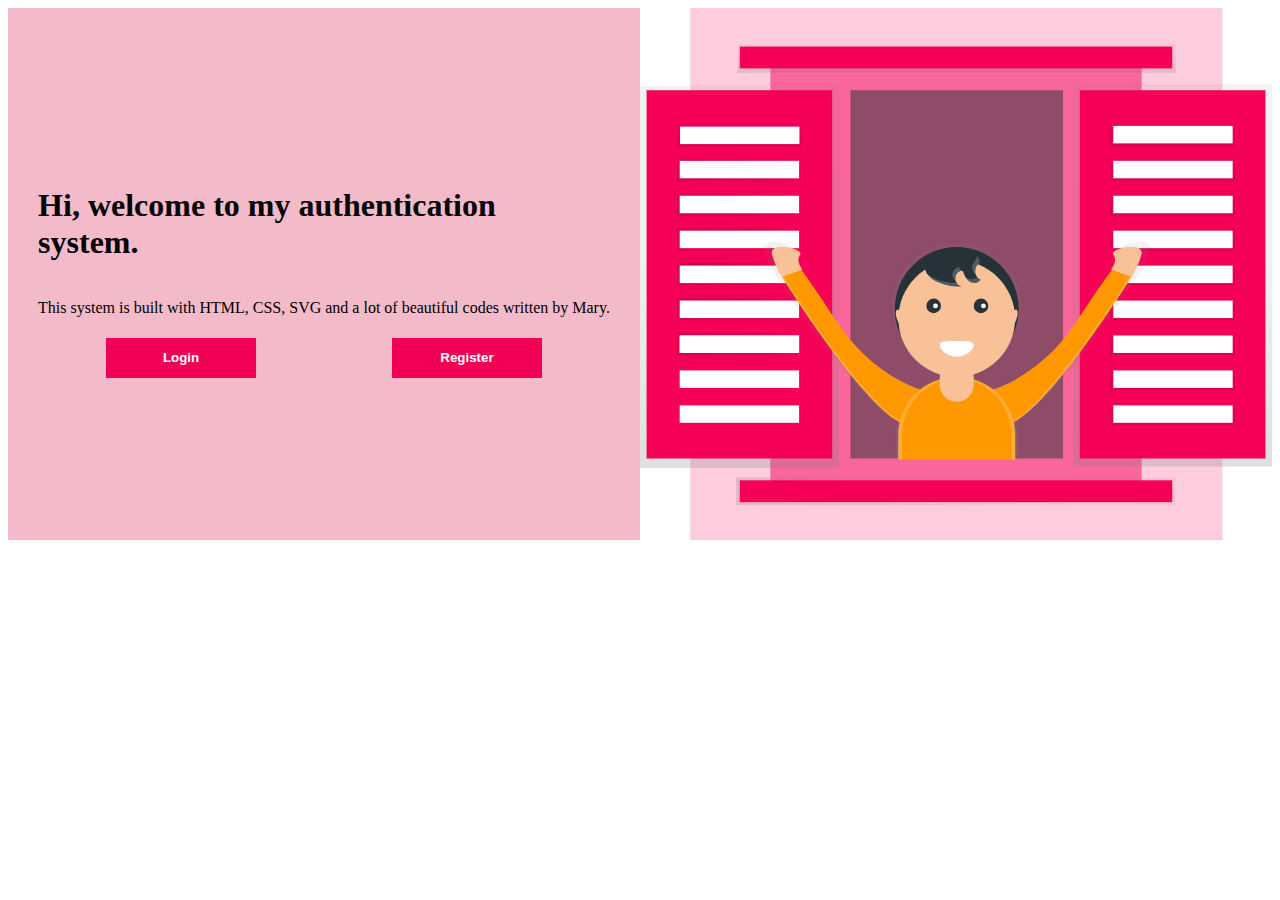
==== index.html @ a8a499d6 "design basic layout" ====
<!DOCTYPE html>
<html lang="en">
<head>
    <meta charset="UTF-8">
    <meta http-equiv="X-UA-Compatible" content="IE=edge">
    <meta name="viewport" content="width=device-width, initial-scale=1.0">
    <title>Welcome</title>
    <link rel="stylesheet" href="/assets/css/style.css">
</head>
<body>
    <div class="main">
        <div class="row">
            <div class="col col-50 text-col">
                <div class="text-inner">
                    <div class="row">
                        <div class="col">
                            <h1 class="heading">Hi, welcome to my authentication <br>system.</h1>
                        </div>
                    </div>
                    <div class="row">
                        <div class="col">
                            <p>This system is built with HTML, CSS, SVG and a lot of beautiful codes written by Mary.</p>
                        </div>
                    </div>
                    <div class="row">
                        <div class="col col-50">
                            <button>Login</button>
                        </div>
                        <div class="col col-50">
                            <button>Register</button>
                        </div>
                    </div>
                </div>
            </div>
            <div class="col col-50">
                <img class="welcome-img" src="/assets/images/welcome.svg" alt="">
            </div>
        </div>
    </div>
</body>
</html>
---- assets/css/style.css ----
.row {
    display: flex;
    flex-direction: row;
}
.col {
    display: flex;
    flex-direction: column;
    align-items: center;
    justify-content: center;
}

/* .text-inner {

} */

.col-50 {
    width: 50%;
}
.text-col {
    /* padding: 50px; */
    background-color: #f3bbc9;
}
.welcome-img {
    width: 100%;
}

button {
    width: 150px;
    height: 40px;
    background-color: #f10155;
    border: none;
    color: #fff;
    font-weight: bold;
    margin: 5px;
}
.h1 {
    height: 50%;
    word-spacing: 20px;
}
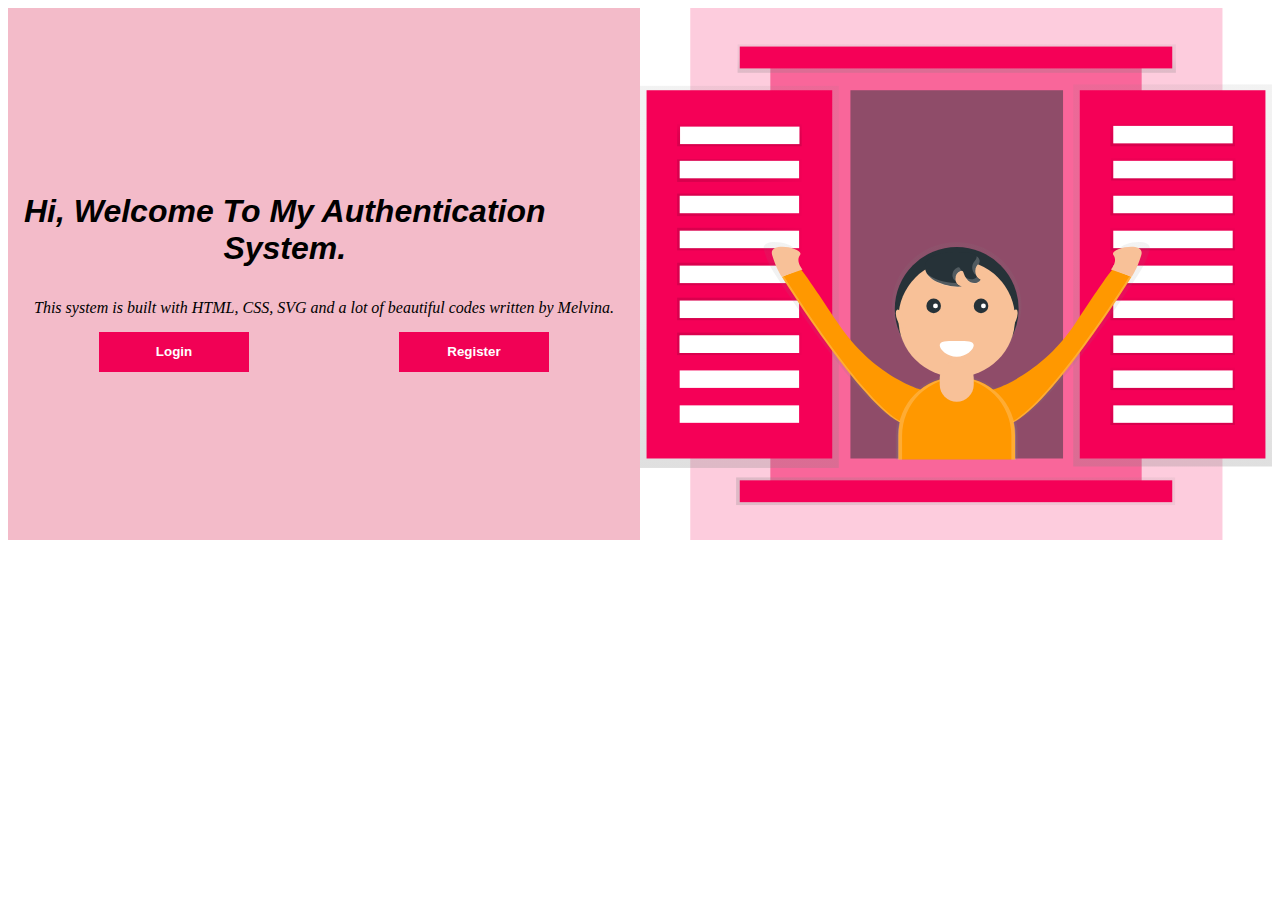
==== commit dc95ecf4: "addition of login-page" ====
--- a/index.html
+++ b/index.html
@@ -15,11 +15,11 @@
                     <div class="row">
                         <div class="col">
                             <h1 class="heading">Hi, welcome to my authentication <br>system.</h1>
-                        </div>
+                        </div> 
                     </div>
                     <div class="row">
                         <div class="col">
-                            <p>This system is built with HTML, CSS, SVG and a lot of beautiful codes written by Mary.</p>
+                            <p>This system is built with HTML, CSS, SVG and a lot of beautiful codes written by Melvina.</p>
                         </div>
                     </div>
                     <div class="row">
--- a/assets/css/style.css
+++ b/assets/css/style.css
@@ -1,6 +1,6 @@
 .row {
     display: flex;
-    flex-direction: row;
+    flex-direction: row;        
 }
 .col {
     display: flex;
@@ -9,15 +9,10 @@
     justify-content: center;
 }
 
-/* .text-inner {
-
-} */
-
 .col-50 {
     width: 50%;
 }
 .text-col {
-    /* padding: 50px; */
     background-color: #f3bbc9;
 }
 .welcome-img {
@@ -33,7 +28,39 @@
     font-weight: bold;
     margin: 5px;
 }
-.h1 {
-    height: 50%;
-    word-spacing: 20px;
+.content-body {
+    background-color: #f3bbce;
+    margin: auto;
+    display: block;
+    width: 30%;
+    padding: 20px;
+    border-radius: 3px;
+
+}
+form {
+    display: flex;
+    flex-direction: column;
+}
+h1 {
+    text-transform: capitalize;
+    font-style: oblique;
+    font-family: Verdana, Geneva, Tahoma, sans-serif;
+    text-align: center;
+}
+p {
+    text-align: center;
+    margin: 10px;
+    font-style: italic;
+}
+
+input {
+    width: 100%;
+    height: 40px;
+    border: none;
+    text-decoration-color: #f3bbce;
+    text-transform: capitalize;
+    margin: 10px;
+}
+.col-30 {
+    width: 300%;
 }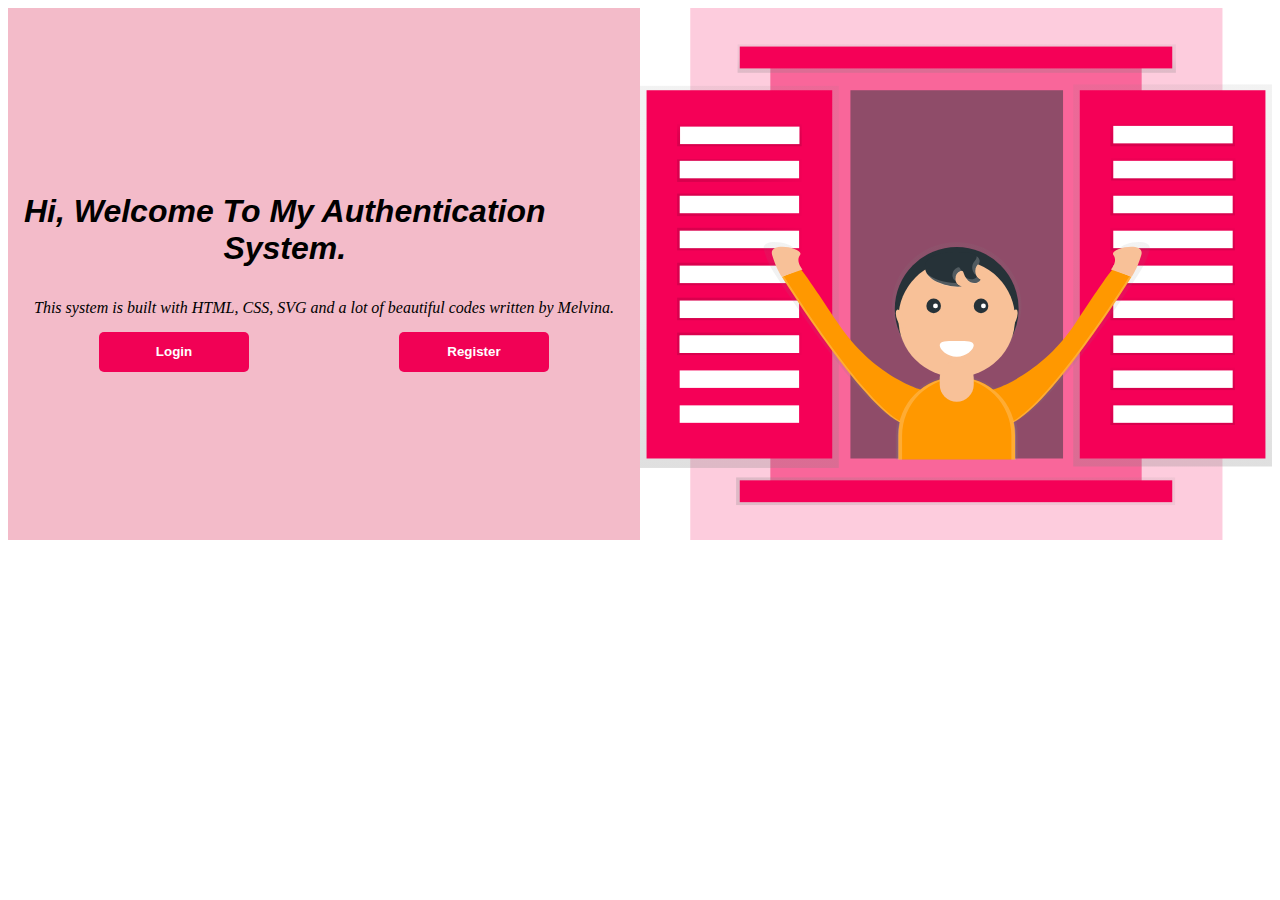
==== commit 8417d0f0: "implement register and dashboard." ====
--- a/index.html
+++ b/index.html
@@ -24,10 +24,10 @@
                     </div>
                     <div class="row">
                         <div class="col col-50">
-                            <button>Login</button>
+                            <a href="/login.html"><button>Login</button></a>
                         </div>
                         <div class="col col-50">
-                            <button>Register</button>
+                            <a href="/register.html"><button>Register</button></a>
                         </div>
                     </div>
                 </div>
--- a/assets/css/style.css
+++ b/assets/css/style.css
@@ -1,25 +1,38 @@
+body {
+    height: 95vh;
+    display: flex;
+    flex-direction: column;
+}
+
 .row {
-    display: flex;
-    flex-direction: row;        
+  display: flex;
+  width: 100%;
+  flex-direction: row;
 }
 .col {
-    display: flex;
-    flex-direction: column;
-    align-items: center;
-    justify-content: center;
+  display: flex;
+  flex-direction: column;
+  align-items: center;
+  justify-content: center;
 }
 
+.col-30 {
+  width: 30%
+}
+.col-70 {
+  width: 70%
+}
 .col-50 {
-    width: 50%;
+  width: 50%;
 }
 .text-col {
-    background-color: #f3bbc9;
+  background-color: #f3bbc9;
 }
 .welcome-img {
-    width: 100%;
+  width: 100%;
 }
-
-button {
+/* 
+input[type="submit"] {
     width: 150px;
     height: 40px;
     background-color: #f10155;
@@ -27,40 +40,64 @@
     color: #fff;
     font-weight: bold;
     margin: 5px;
+    border-radius: 5px;
+} */
+
+button {
+  width: 150px;
+  height: 40px;
+  background-color: #f10155;
+  border: none;
+  color: #fff;
+  font-weight: bold;
+  margin: 5px;
+  border-radius: 5px;
+}
+button:hover {
+  background-color: #db0651;
+}
+button:active {
+  background-color: #9e0339;
 }
 .content-body {
-    background-color: #f3bbce;
-    margin: auto;
-    display: block;
-    width: 30%;
-    padding: 20px;
-    border-radius: 3px;
-
+  background-color: #f3bbce;
+  margin: auto;
+  width: 35%;
+  padding: 30px;
+  border-radius: 5px;
+}
+.centralize {
+    align-items: center;
+    justify-content: center;
 }
 form {
-    display: flex;
-    flex-direction: column;
+  display: block;
+  flex-direction: column;
+  width: 100%;
 }
 h1 {
-    text-transform: capitalize;
-    font-style: oblique;
-    font-family: Verdana, Geneva, Tahoma, sans-serif;
-    text-align: center;
+  text-transform: capitalize;
+  font-style: oblique;
+  font-family: Verdana, Geneva, Tahoma, sans-serif;
+  text-align: center;
 }
 p {
-    text-align: center;
-    margin: 10px;
-    font-style: italic;
+  text-align: center;
+  margin: 10px;
+  font-style: italic;
 }
 
 input {
-    width: 100%;
-    height: 40px;
-    border: none;
-    text-decoration-color: #f3bbce;
-    text-transform: capitalize;
-    margin: 10px;
+  width: 100%;
+  height: 40px;
+  border: none;
+  text-decoration-color: #f3bbce;
+  text-transform: capitalize;
+  margin: 10px;
+  padding-left: 10px;
+  border-radius: 5px;
 }
-.col-30 {
-    width: 300%;
-}+
+.col-100 {
+  width: 100%;
+}
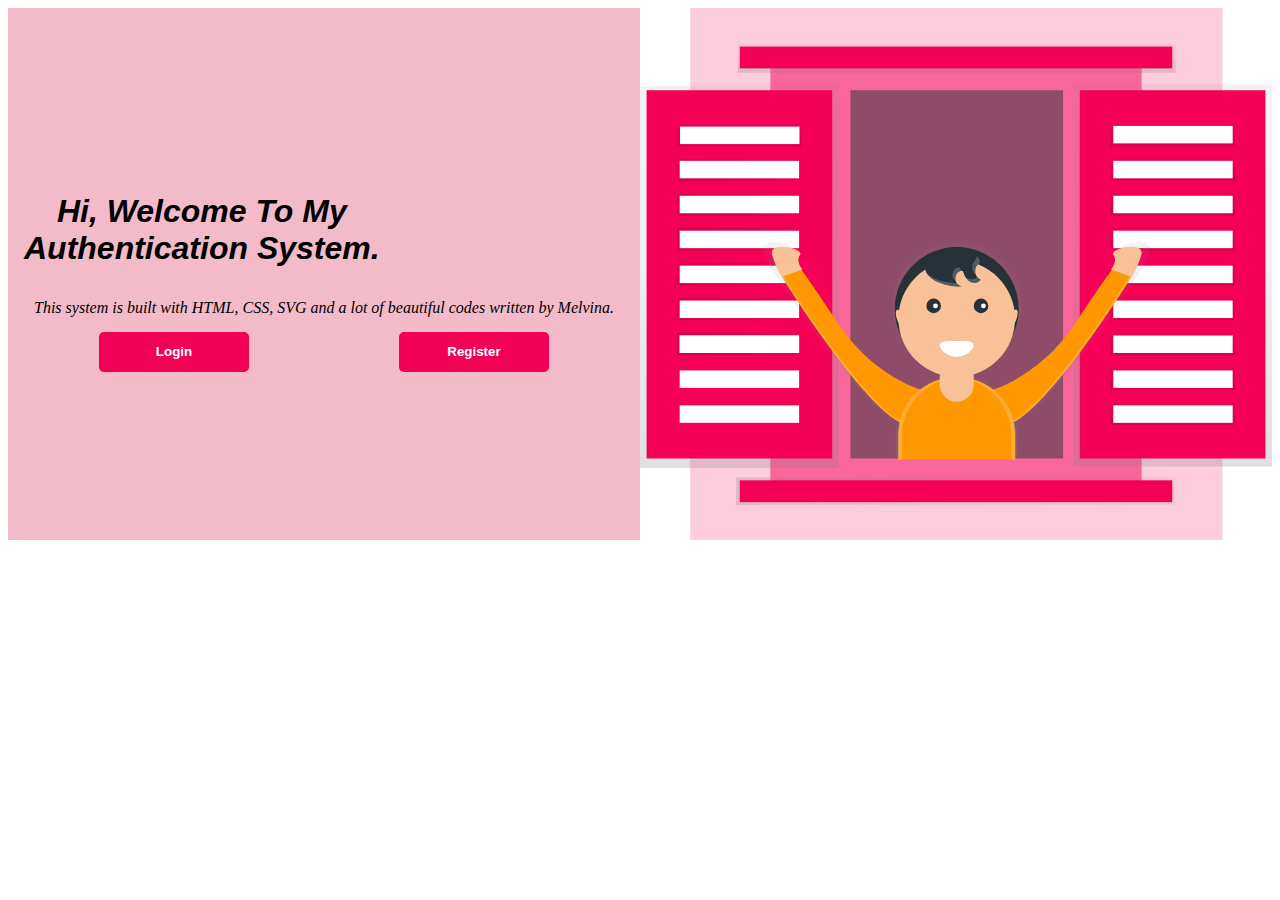
==== commit 01fced92: "chore: Fixed relative directory issues" ====
--- a/index.html
+++ b/index.html
@@ -5,16 +5,16 @@
     <meta http-equiv="X-UA-Compatible" content="IE=edge">
     <meta name="viewport" content="width=device-width, initial-scale=1.0">
     <title>Welcome</title>
-    <link rel="stylesheet" href="/assets/css/style.css">
+    <link rel="stylesheet" href="./assets/css/style.css">
 </head>
 <body>
     <div class="main">
-        <div class="row">
+        <div class="row" id="homePage">
             <div class="col col-50 text-col">
                 <div class="text-inner">
                     <div class="row">
                         <div class="col">
-                            <h1 class="heading">Hi, welcome to my authentication <br>system.</h1>
+                            <h1 class="heading">Hi, welcome to my <br> authentication system.</h1>
                         </div> 
                     </div>
                     <div class="row">
@@ -24,16 +24,16 @@
                     </div>
                     <div class="row">
                         <div class="col col-50">
-                            <a href="/login.html"><button>Login</button></a>
+                            <a href="./login.html"><button>Login</button></a>
                         </div>
                         <div class="col col-50">
-                            <a href="/register.html"><button>Register</button></a>
+                            <a href="./register.html"><button>Register</button></a>
                         </div>
                     </div>
                 </div>
             </div>
             <div class="col col-50">
-                <img class="welcome-img" src="/assets/images/welcome.svg" alt="">
+                <img class="welcome-img" src="./assets/images/welcome.svg" alt="">
             </div>
         </div>
     </div>
--- a/assets/css/style.css
+++ b/assets/css/style.css
@@ -101,3 +101,30 @@
 .col-100 {
   width: 100%;
 }
+
+
+@media (max-width: 411px) {
+    .col-30, .col-50, .col-70 {
+        width: 100%;
+    }
+
+    #homePage.row {
+        flex-direction: column-reverse;
+    }
+    #dashboardPage.row {
+        flex-direction: column;
+    }
+    #homePage.row .col {
+        margin-top: 15px;
+        padding-bottom: 10px;
+        width: 100%;
+    }
+
+    h1.heading {
+        font-size: 18px;
+    }
+
+    .content-body {
+        width: 80%;
+    }
+}
